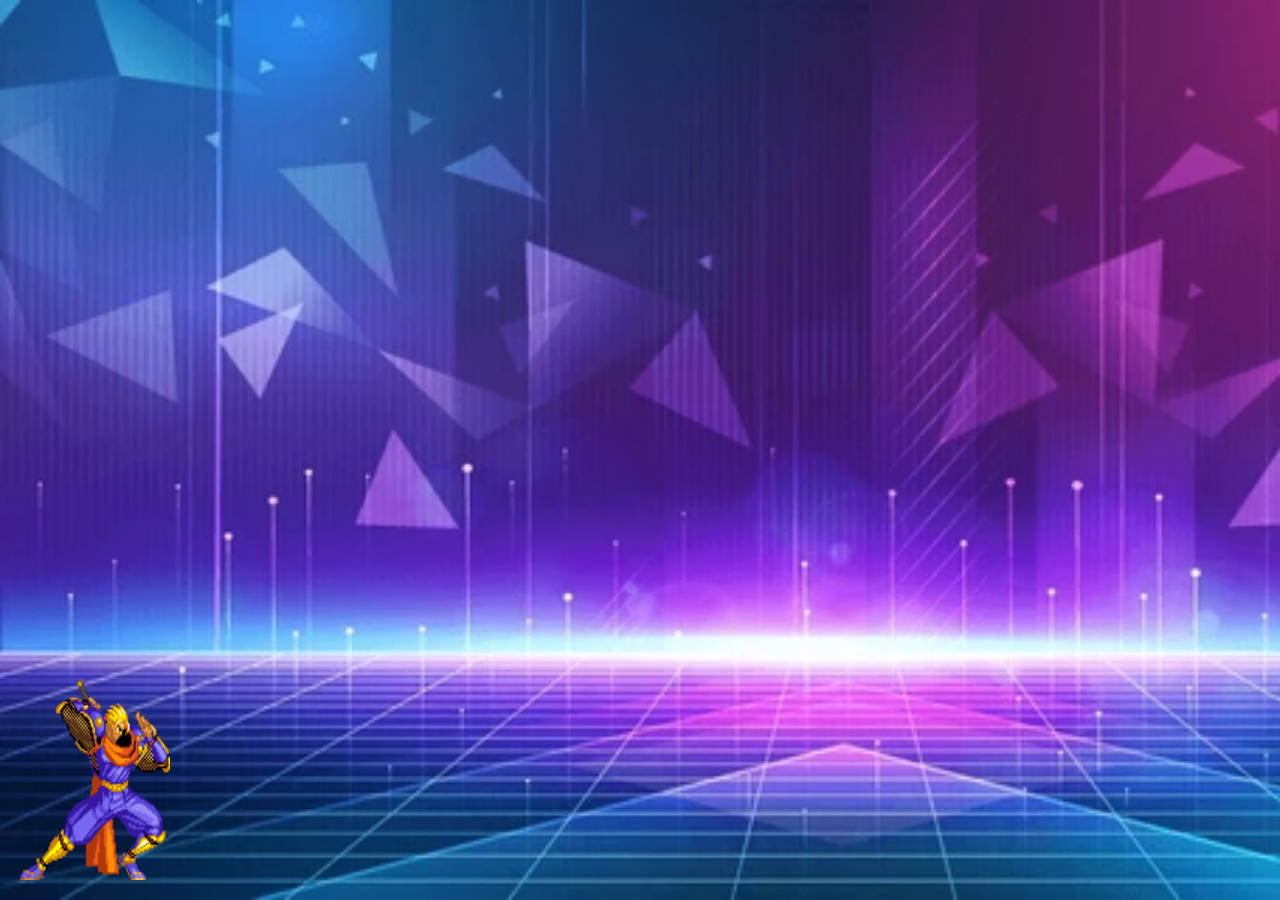
==== fighting game/index.html @ f5e911a3 "Fighting Game" ====
<!DOCTYPE html>
<html lang="en">
<head>
    <meta charset="UTF-8">
    <meta name="viewport" content="width=device-width, initial-scale=1.0">
    <link rel="stylesheet" href="style.css">
    <title>Document</title>
</head>
<body>
    <div class="container">
        <img src="images/static.png" class="character" id="char" alt="">
    </div>
    <script src="app.js"></script>
</body>
</html>
---- fighting game/style.css ----
*{
    margin: 0px;
    overflow: hidden;
}
.container{
    height: 100vh;
    width: 100vw;
    background-image: url(images/background.webp);
    background-repeat:no-repeat;
    background-size: cover;
}
.character{
    height: 200px;
    width: 150px;
    position: absolute;
    bottom: 20px;
    left: 20px;
}
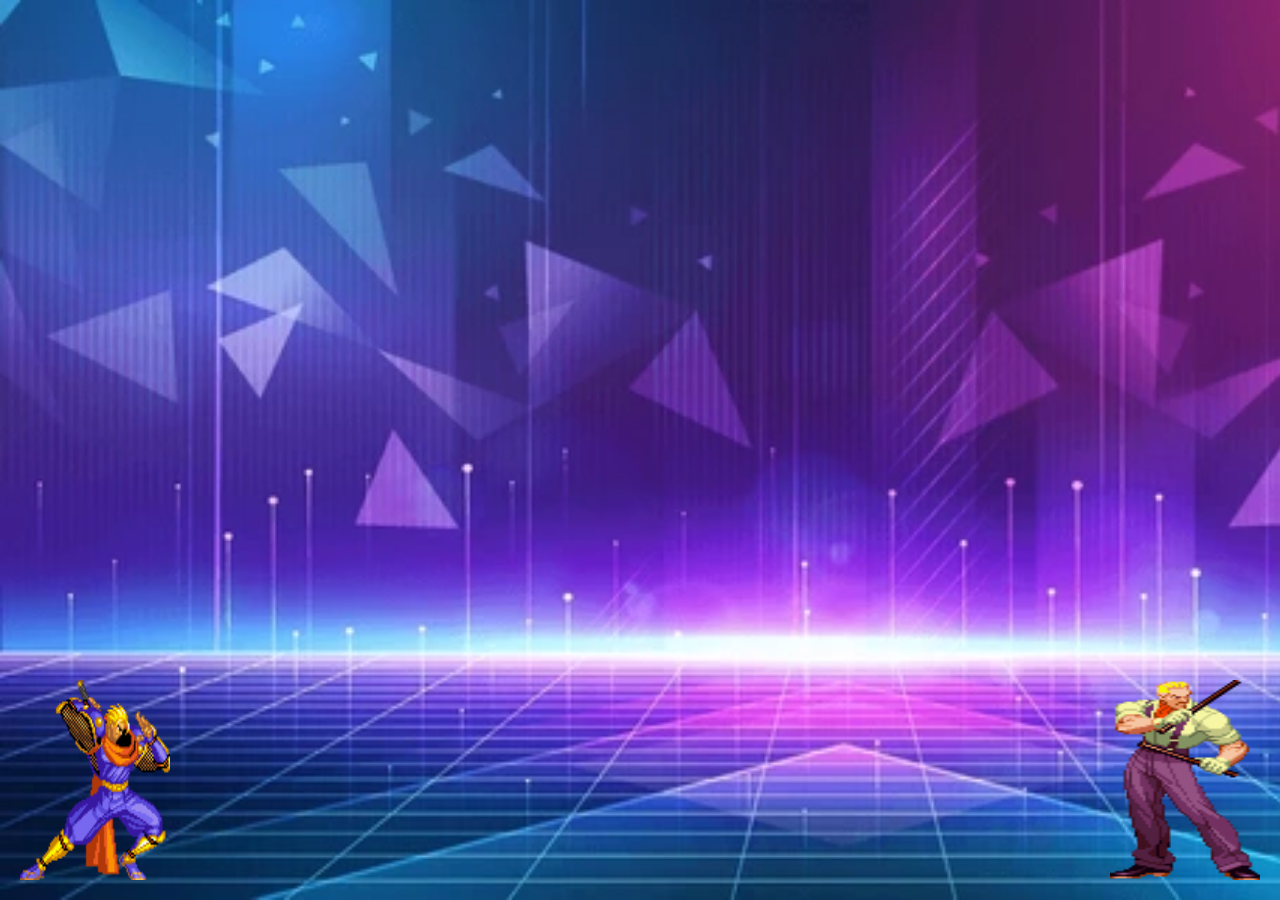
==== commit 3cb380b5: "fighting game" ====
--- a/fighting game/index.html
+++ b/fighting game/index.html
@@ -9,6 +9,7 @@
 <body>
     <div class="container">
         <img src="images/static.png" class="character" id="char" alt="">
+        <img src="images/eagle-sp7.gif" class="character2" id="char2" alt="">
     </div>
     <script src="app.js"></script>
 </body>
--- a/fighting game/style.css
+++ b/fighting game/style.css
@@ -15,4 +15,11 @@
     position: absolute;
     bottom: 20px;
     left: 20px;
+}
+.character2{
+    height: 200px;
+    width: 150px;
+    position: absolute;
+    bottom: 20px;
+    right: 20px;
 }